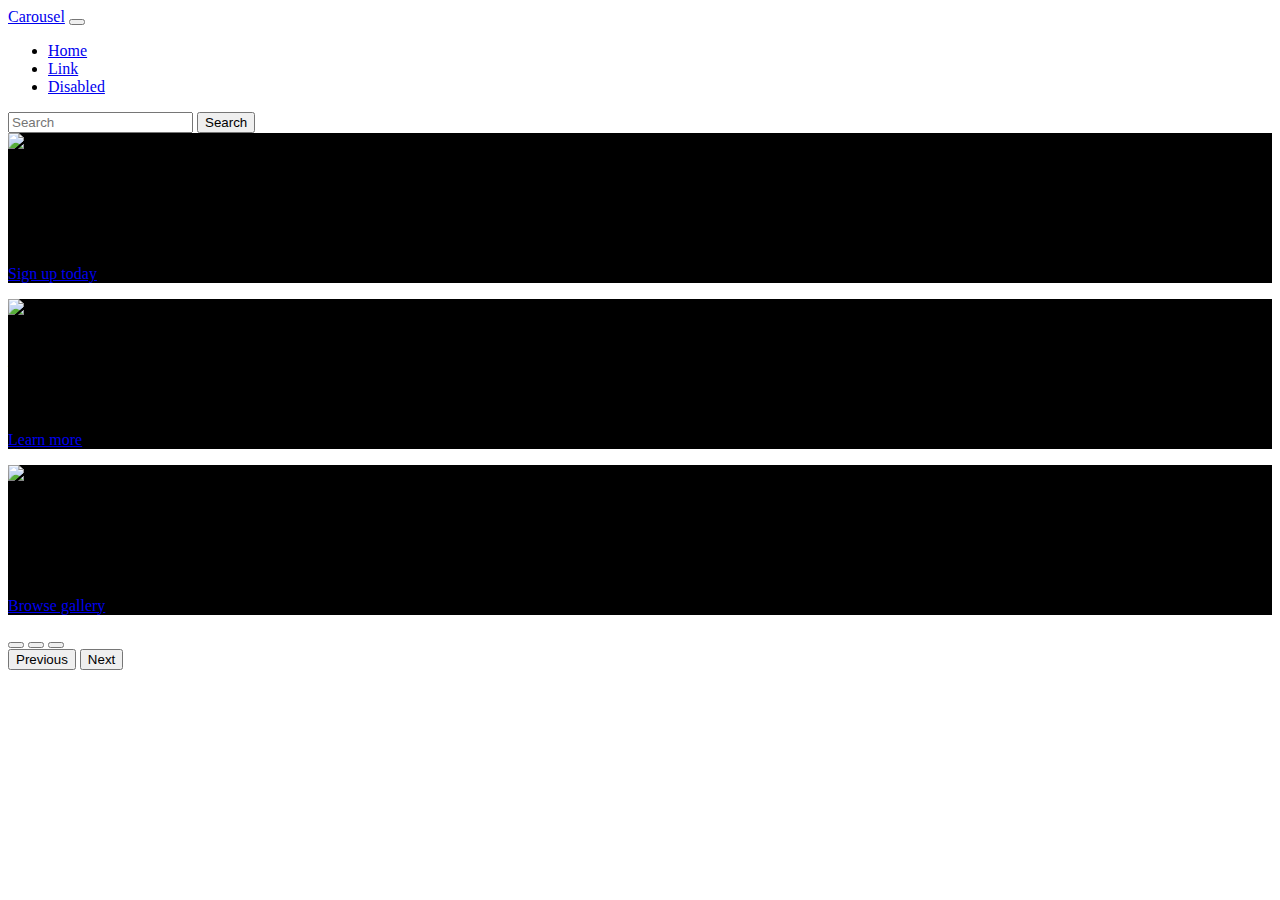
==== index.html @ b655a4f7 "Add files via upload" ====
<!DOCTYPE html>
<html lang="en">
  <head>
    <meta charset="UTF-8" />
    <meta http-equiv="X-UA-Compatible" content="IE=edge" />
    <meta name="viewport" content="width=device-width, initial-scale=1.0" />
    <title>Carousel Page</title>
    <link
      rel="canonical"
      href="https://getbootstrap.com/docs/5.0/examples/carousel/"
    />
    <!-- <link rel="stylesheet" href="style.css" /> -->
    <!-- Bootstrap core CSSS -->
    <link
      href="https://cdn.jsdelivr.net/npm/bootstrap@5.1.3/dist/css/bootstrap.min.css"
      rel="stylesheet"
      integrity="sha384-1BmE4kWBq78iYhFldvKuhfTAU6auU8tT94WrHftjDbrCEXSU1oBoqyl2QvZ6jIW3"
      crossorigin="anonymous"
    />
    <!-- Custom styles for this template -->
    <link rel="stylesheet" href="style.css" />
  </head>
  <body>
    <header>
      <nav class="navbar navbar-expand-md navbar-dark fixed-top bg-dark">
        <div class="container-fluid">
          <a href="#" class="navbar-brand">Carousel</a>
          <button
            class="navbar-toggler"
            type="button"
            data-bs-toggle="collapse"
            data-bs-target="#navbarCollapse"
            aria-controls="navbarCollapse"
            aria-expanded="false"
            aria-label="Toggle navigation"
          >
            <span class="navbar-toggler-icon"></span>
          </button>
          <div class="collapse navbar-collapse" id="navbarCollapse">
            <ul class="navbar-nav me-auto mb-2 mb-md-0">
              <li class="nav-item">
                <a href="#" class="nav-link active" aria-current="page">Home</a>
              </li>
              <li class="nav-item">
                <a href="#" class="nav-link">Link</a>
              </li>
              <li class="nav-item">
                <a
                  href="#"
                  class="nav-link disabled"
                  tabindex="-1"
                  aria-disabled="true"
                  >Disabled</a
                >
              </li>
            </ul>
            <form class="d-flex">
              <input
                type="search"
                class="form-control me-2"
                placeholder="Search"
                aria-label="Search"
              />
              <button class="btn btn-outline-success" type="submit">
                Search
              </button>
            </form>
          </div>
        </div>
      </nav>
    </header>

    <!--Carousel -->
    <div id="myCarousel" class="carousel slide" data-bs-ride="carousel">
      <!-- khoi noi dung ben trong -->
      <div class="carousel-inner">
        <!-- anh 1 -->
        <div class="carousel-item active bg-img1">
          <img src="/img/6.jpg" class="d-block w-100" alt="..." />
          <div class="container">
            <div class="carousel-caption text-start">
              <h1>Example headline</h1>
              <p>
                Lorem ipsum dolor sit amet, consectetur adipisicing elit.
                Voluptas quidem eius ipsam numquam, nesciunt in!
              </p>
              <p>
                <a href="#" class="btn btn-lg btn-primary">Sign up today</a>
              </p>
            </div>
          </div>
        </div>
        <!-- anh 2 -->
        <div class="carousel-item bg-img2">
          <img src="/img/5.jpg" class="d-block w-100" alt="..." />
          <div class="container">
            <div class="carousel-caption">
              <h1>Another example headline</h1>
              <p>
                Lorem ipsum dolor sit, amet consectetur adipisicing elit.
                Exercitationem dolorum, esse aperiam inventore asperiores
                doloremque!
              </p>
              <p>
                <a href="#" class="btn btn-lg btn-primary">Learn more</a>
              </p>
            </div>
          </div>
        </div>
        <!-- anh 3 -->
        <div class="carousel-item bg-img3">
          <img src="/img/4.jpg" class="d-block w-100" alt="..." />
          <div class="container">
            <div class="carousel-caption text-end">
              <h1>One more for good measure</h1>
              <p>
                Lorem ipsum dolor sit amet consectetur adipisicing elit. Nobis
                quos corrupti sit laudantium minima nulla?
              </p>
              <p>
                <a href="#" class="btn btn-lg btn-primary">Browse gallery</a>
              </p>
            </div>
          </div>
        </div>
      </div>
      <!-- khoi item dang active -->
      <div class="carousel-indicators">
        <button
          type="button"
          data-bs-target="#myCarousel"
          data-bs-slide-to="0"
          class="active"
          aria-label="Slide 1"
          aria-current="true"
        ></button>
        <button
          type="button"
          data-bs-target="#myCarousel"
          data-bs-slide-to="1"
          aria-label="Slide 2"
          class=""
        ></button>
        <button
          type="button"
          data-bs-target="#myCarousel"
          data-bs-slide-to="2"
          aria-label="Slide 3"
          class=""
        ></button>
      </div>
      <!-- Khoi dieu khien next, prev -->
      <button
        class="carousel-control-prev"
        type="button"
        data-bs-target="#myCarousel"
        data-bs-slide="prev"
      >
        <span class="carousel-control-prev-icon" aria-hidden="true"></span>
        <span class="visually-hidden">Previous</span>
      </button>

      <button
        class="carousel-control-next"
        type="button"
        data-bs-target="#myCarousel"
        data-bs-slide="next"
      >
        <span class="carousel-control-next-icon" aria-hidden="true"></span>
        <span class="visually-hidden">Next</span>
      </button>
    </div>
    <!-- JavaScript Bundle with Popper -->
    <script
      src="https://cdn.jsdelivr.net/npm/bootstrap@5.1.3/dist/js/bootstrap.bundle.min.js"
      integrity="sha384-ka7Sk0Gln4gmtz2MlQnikT1wXgYsOg+OMhuP+IlRH9sENBO0LRn5q+8nbTov4+1p"
      crossorigin="anonymous"
    ></script>
  </body>
</html>
---- style.css ----
.bg-img1 {
  background-color: #000;
  background-size: cover;
  background-image: url("/img/1.jpg");
  /* max-width: 100%; */
}

.bg-img2 {
  background-color: #000;
  background-size: cover;
  background-image: url("/img/2.jpg");
}

.bg-img3 {
  background-color: #000;
  background-size: cover;
  background-image: url("/img/3.jpg");
}
---- style.css ----
.bg-img1 {
  background-color: #000;
  background-size: cover;
  background-image: url("/img/1.jpg");
  /* max-width: 100%; */
}

.bg-img2 {
  background-color: #000;
  background-size: cover;
  background-image: url("/img/2.jpg");
}

.bg-img3 {
  background-color: #000;
  background-size: cover;
  background-image: url("/img/3.jpg");
}
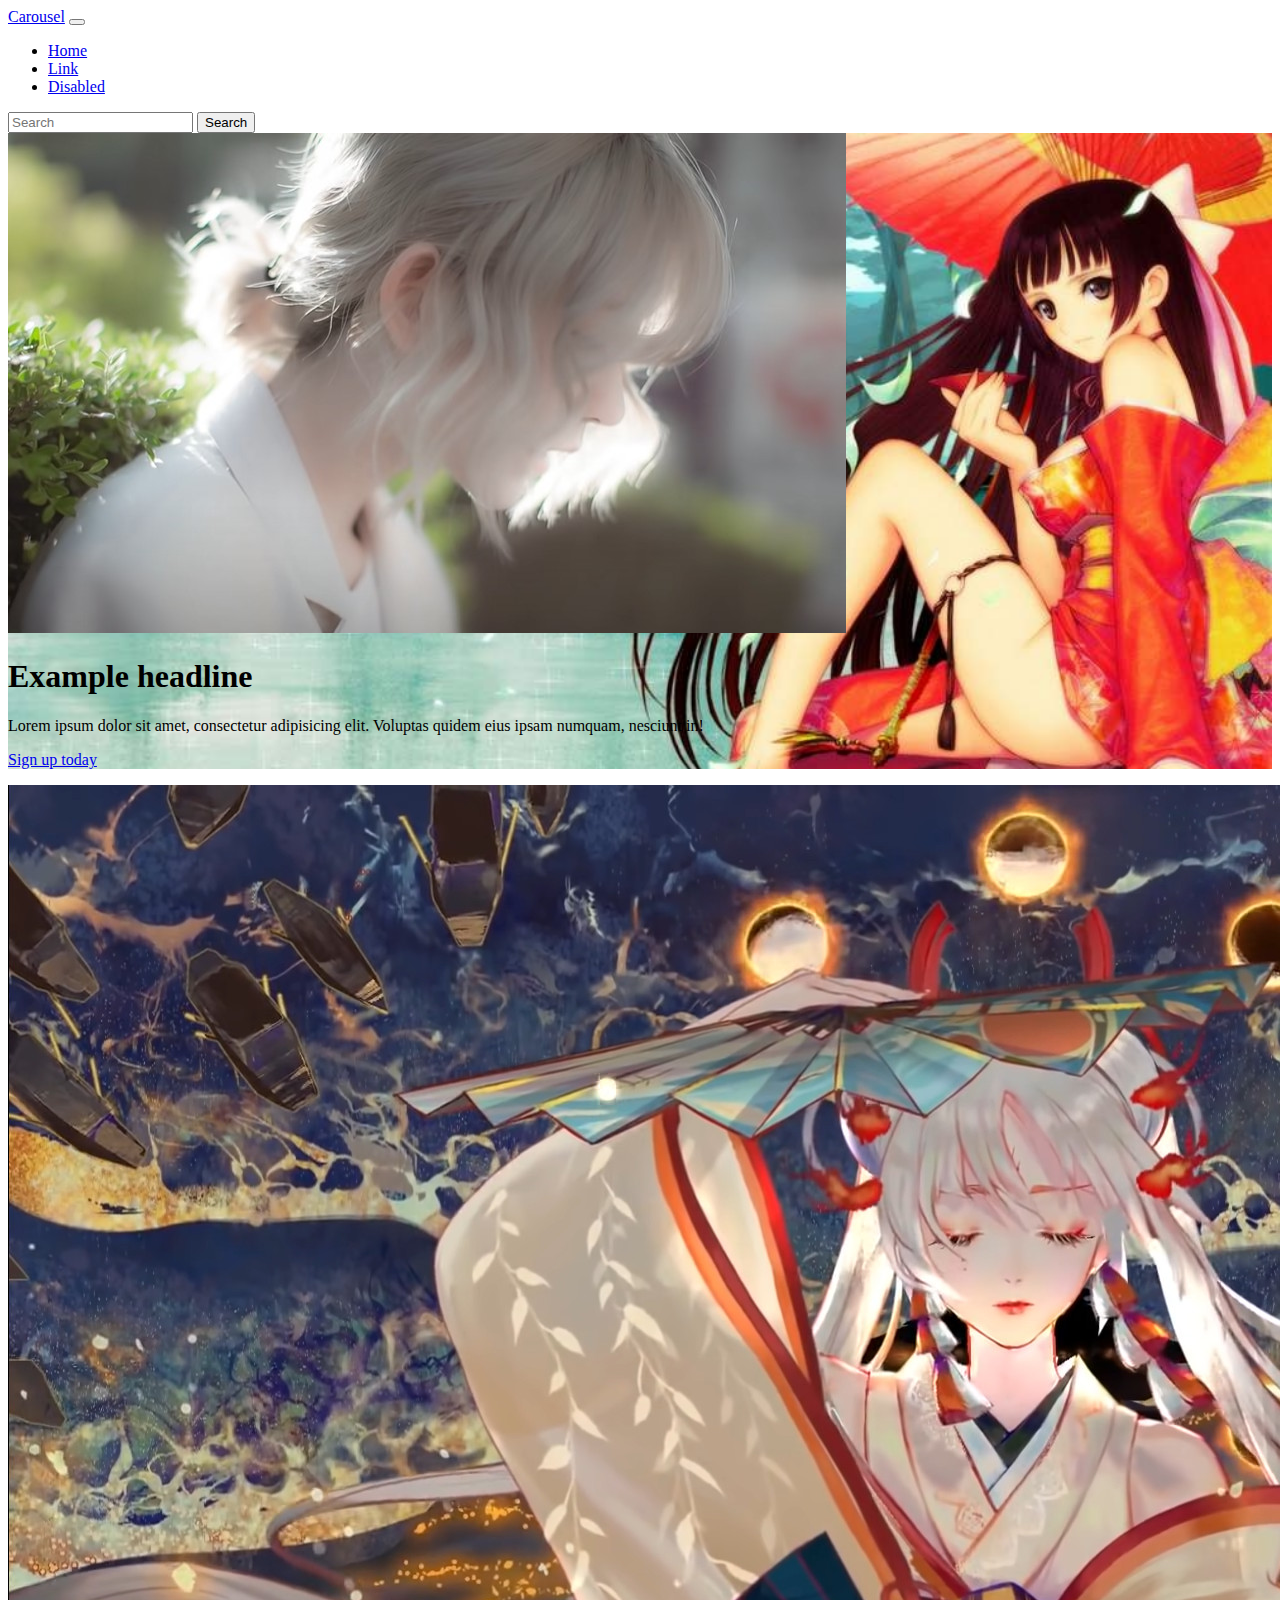
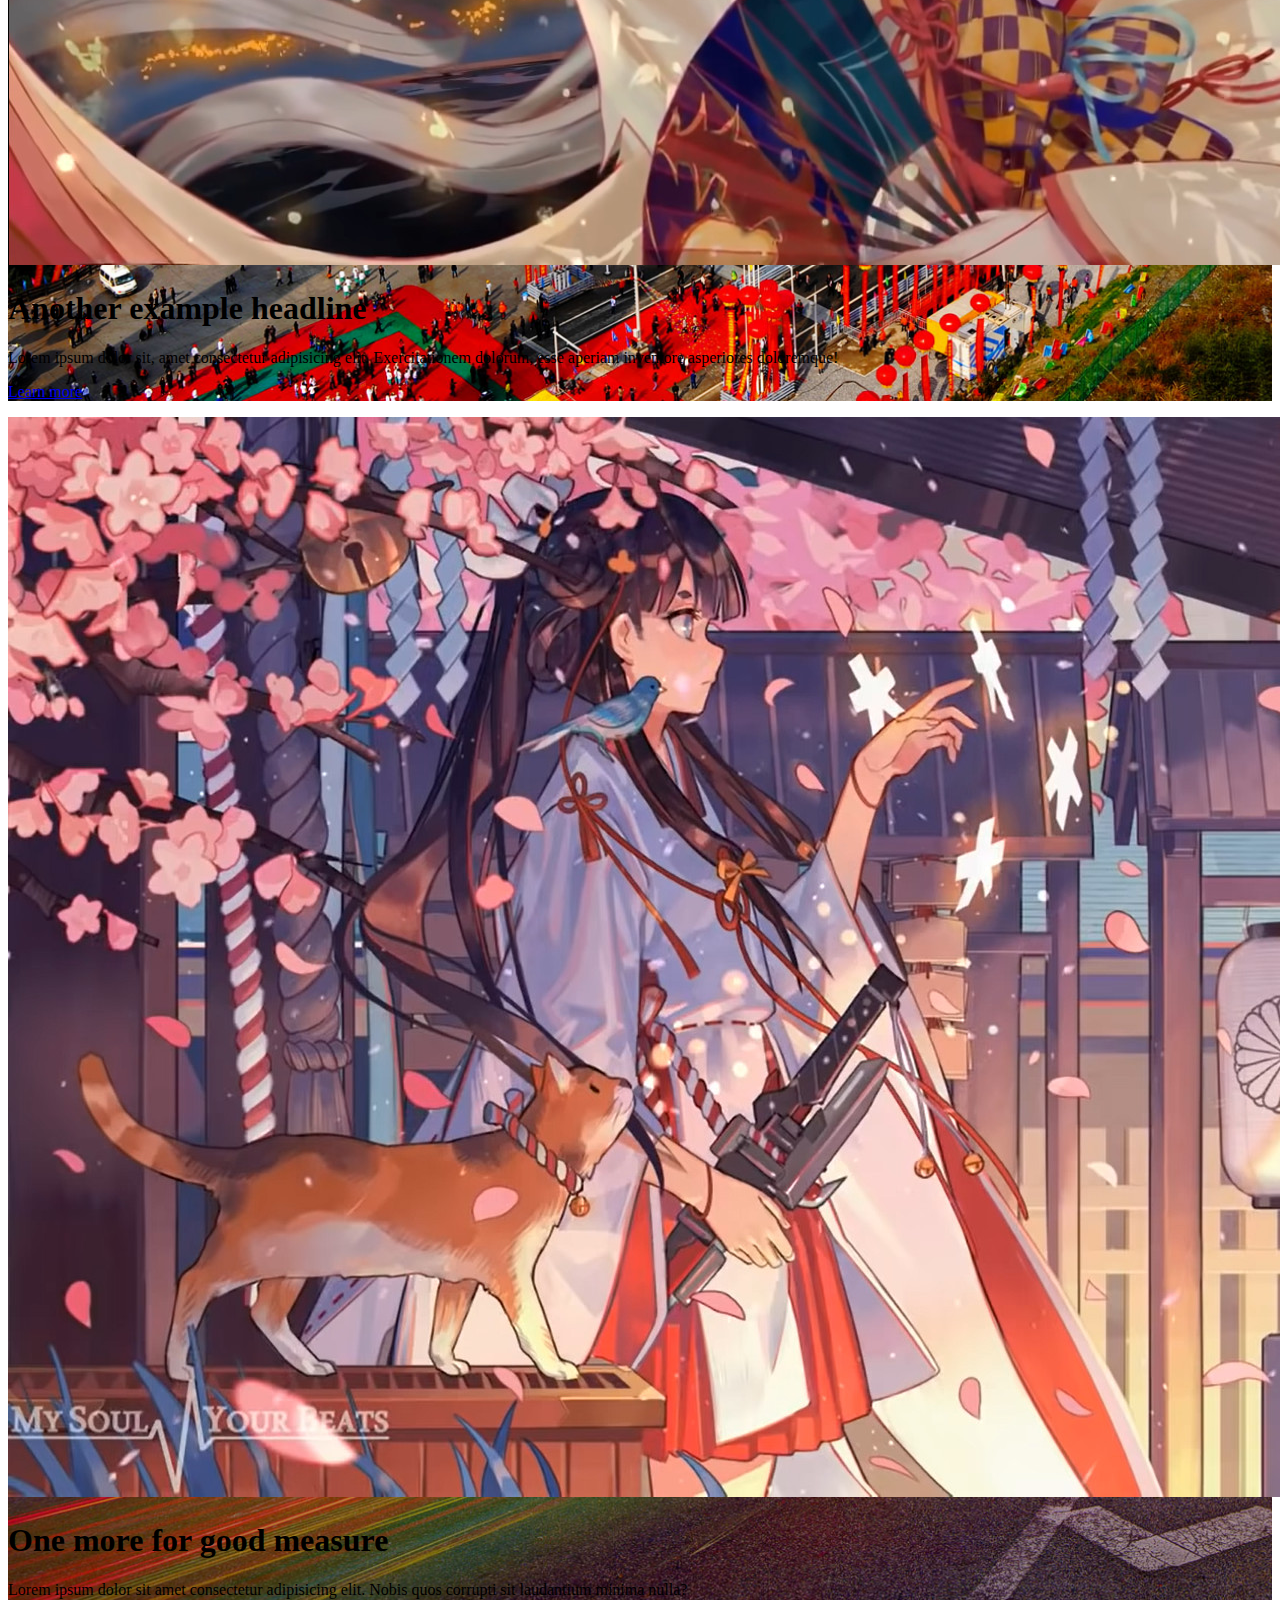
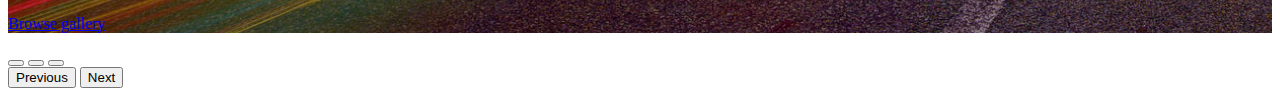
==== commit e56ec4db: "Update index.html" ====
--- a/index.html
+++ b/index.html
@@ -76,7 +76,7 @@
       <div class="carousel-inner">
         <!-- anh 1 -->
         <div class="carousel-item active bg-img1">
-          <img src="/img/6.jpg" class="d-block w-100" alt="..." />
+          <img src="img/6.jpg" class="d-block w-100" alt="..." />
           <div class="container">
             <div class="carousel-caption text-start">
               <h1>Example headline</h1>
@@ -92,7 +92,7 @@
         </div>
         <!-- anh 2 -->
         <div class="carousel-item bg-img2">
-          <img src="/img/5.jpg" class="d-block w-100" alt="..." />
+          <img src="img/5.jpg" class="d-block w-100" alt="..." />
           <div class="container">
             <div class="carousel-caption">
               <h1>Another example headline</h1>
@@ -109,7 +109,7 @@
         </div>
         <!-- anh 3 -->
         <div class="carousel-item bg-img3">
-          <img src="/img/4.jpg" class="d-block w-100" alt="..." />
+          <img src="img/4.jpg" class="d-block w-100" alt="..." />
           <div class="container">
             <div class="carousel-caption text-end">
               <h1>One more for good measure</h1>
